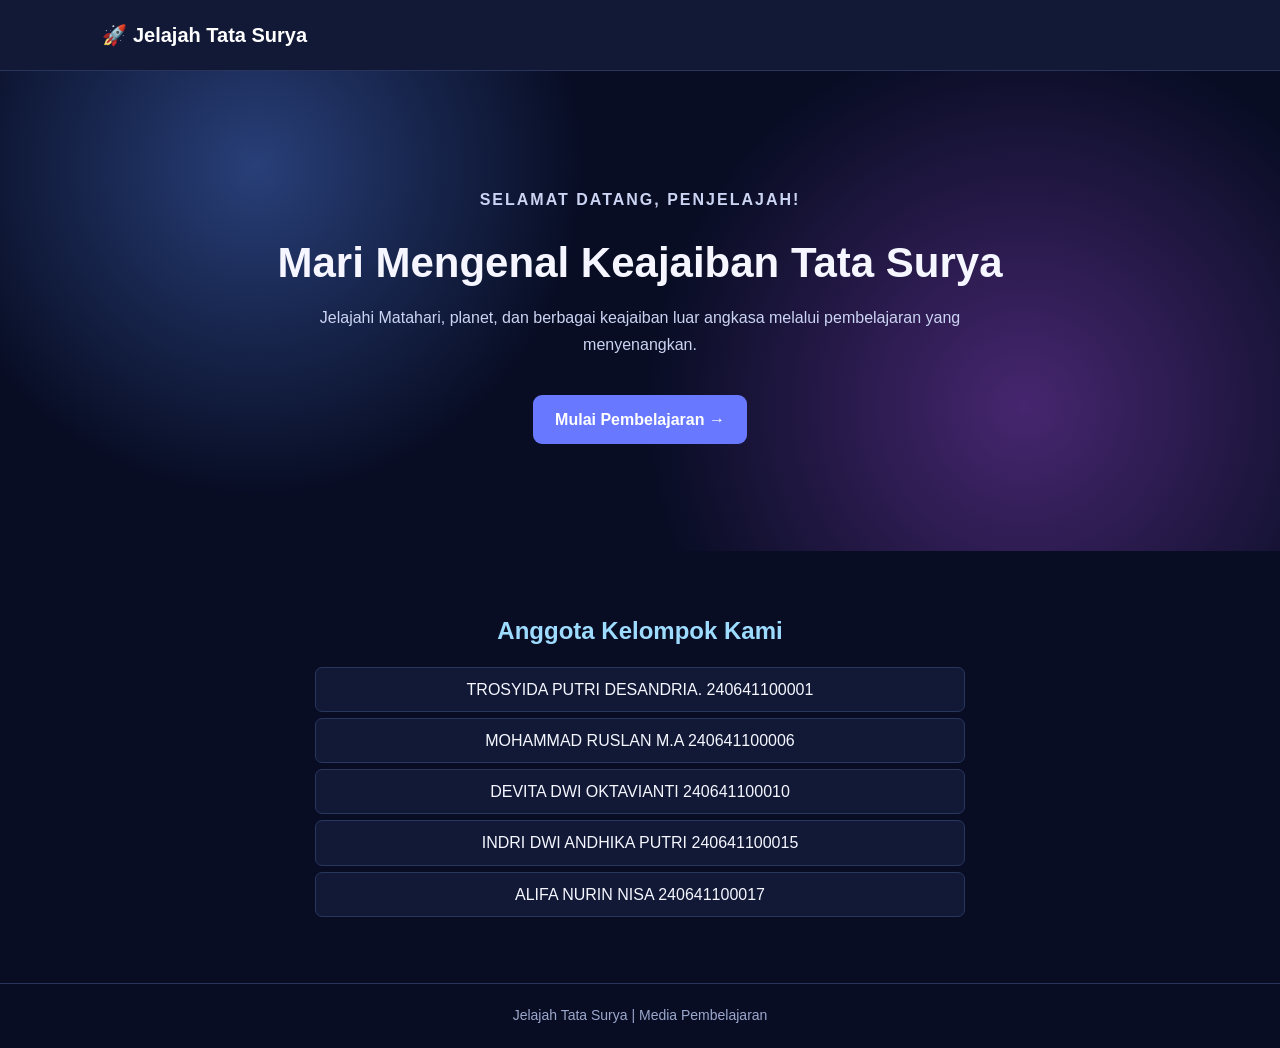
==== tata surya/index.html @ b587520c "Add files via upload" ====
<!DOCTYPE html>
<html lang="id">
<head>
    <meta charset="UTF-8">
    <meta name="viewport" content="width=device-width, initial-scale=1.0">
    <title>Jelajah Tata Surya</title>
    <link rel="stylesheet" href="style.css">
</head>
<body>

    <header class="navbar">
        <h2>🚀 Jelajah Tata Surya</h2>
    </header>

    <main>
        <section class="hero">
            <p class="label">SELAMAT DATANG, PENJELAJAH!</p>
            <h1>Mari Mengenal Keajaiban Tata Surya</h1>
            <p>
                Jelajahi Matahari, planet, dan berbagai keajaiban
                luar angkasa melalui pembelajaran yang menyenangkan.
            </p>
            <a href="menu.html" class="tombol">Mulai Pembelajaran →</a>
        </section>

        <section class="anggota">
            <h2>Anggota Kelompok Kami</h2>
            <p>TROSYIDA PUTRI DESANDRIA. 240641100001</p>
            <p>MOHAMMAD RUSLAN M.A 240641100006</p>
            <p>DEVITA DWI OKTAVIANTI 240641100010</p>
            <p>INDRI DWI ANDHIKA PUTRI 240641100015</p>
            <p>ALIFA NURIN NISA 240641100017</p>
        </section>
    </main>

    <footer>
        <p>Jelajah Tata Surya | Media Pembelajaran</p>
    </footer>

</body>
</html>
---- tata surya/style.css ----
/* PENGATURAN DASAR */
* {
    box-sizing: border-box;
    margin: 0;
    padding: 0;
}

body {
    font-family: Arial, Helvetica, sans-serif;
    background: #080d24;
    color: #f5f6ff;
    line-height: 1.7;
}

a {
    text-decoration: none;
    color: inherit;
}

/* NAVIGASI */
.navbar {
    display: flex;
    justify-content: space-between;
    align-items: center;
    padding: 18px 8%;
    background: #111936;
    border-bottom: 1px solid #28345c;
}

.navbar h2 {
    font-size: 20px;
    color: #ffffff;
}

.link-nav {
    color: #9edcff;
    font-weight: bold;
}

/* HALAMAN UTAMA */
.hero {
    min-height: 480px;
    padding: 100px 20px;
    text-align: center;
    background:
        radial-gradient(circle at 20% 20%, #283f78 0, transparent 30%),
        radial-gradient(circle at 80% 70%, #46266f 0, transparent 35%),
        #080d24;
}

.hero h1 {
    max-width: 800px;
    margin: 15px auto;
    font-size: 42px;
    line-height: 1.2;
}

.hero p {
    max-width: 650px;
    margin: 15px auto 25px;
    color: #cbd4f2;
}

.label {
    color: #8edcff;
    font-weight: bold;
    letter-spacing: 2px;
}

/* TOMBOL */
.tombol {
    display: inline-block;
    margin-top: 12px;
    padding: 11px 22px;
    border: none;
    border-radius: 9px;
    background: #6879ff;
    color: white;
    font-weight: bold;
    cursor: pointer;
    transition: 0.2s;
}

.tombol:hover {
    background: #8793ff;
    transform: translateY(-2px);
}

/* BAGIAN ANGGOTA KELOMPOK */
.anggota {
    max-width: 700px;
    margin: 35px auto;
    padding: 25px;
    text-align: center;
}

.anggota h2 {
    margin-bottom: 15px;
    color: #9edcff;
}

.anggota p {
    padding: 8px;
    margin: 6px 0;
    border: 1px solid #29365e;
    border-radius: 7px;
    background: #111936;
}

/* KONTEN UMUM */
.container {
    width: 84%;
    max-width: 1150px;
    margin: 0 auto;
    padding: 40px 0;
}

.judul-halaman {
    margin-bottom: 30px;
    text-align: center;
}

.judul-halaman h1 {
    margin-bottom: 10px;
    font-size: 32px;
}

.judul-halaman p {
    color: #bdc8e9;
}

/* KARTU MENU DAN KARTU PLANET */
.grid-menu,
.grid-planet {
    display: grid;
    grid-template-columns: repeat(2, minmax(0, 1fr));
    gap: 22px;
}

.kartu {
    padding: 25px;
    border: 1px solid #29365e;
    border-radius: 15px;
    background: #111936;
    box-shadow: 0 8px 24px #00000020;
}

.kartu h2 {
    margin: 10px 0;
}

.kartu p {
    color: #cbd4f2;
}

.ikon {
    font-size: 38px;
}

.planet {
    text-align: center;
}

.planet-icon {
    display: flex;
    justify-content: center;
    align-items: center;
    min-height: 100px;
    font-size: 55px;
}

.merkurius {
    color: #aaa9b5;
}

.venus {
    color: #f3bd76;
}

.bumi {
    color: #75c7ff;
}

.mars {
    color: #ff827c;
}

.jupiter {
    color: #e5b17c;
}

.saturnus {
    color: #e9d49c;
}

.uranus {
    color: #7ce5e9;
}

.neptunus {
    color: #668cff;
}

/* DETAIL INFORMASI */
details {
    margin-top: 15px;
    padding: 12px;
    border-radius: 8px;
    background: #1b2749;
    text-align: left;
}

summary {
    color: #9edcff;
    font-weight: bold;
    cursor: pointer;
}

details p {
    margin-top: 8px;
}

/* MISI BELAJAR */
.isi-misi {
    margin-bottom: 20px;
}

.isi-misi ol {
    padding-left: 25px;
    color: #cbd4f2;
}

.isi-misi li {
    margin: 8px 0;
}

/* KUIS */
.kuis fieldset {
    margin-bottom: 22px;
    padding: 18px;
    border: 1px solid #35436e;
    border-radius: 10px;
}

.kuis legend {
    padding: 0 8px;
    font-weight: bold;
}

.kuis label {
    display: block;
    margin: 10px 0;
    color: #dce3fa;
    cursor: pointer;
}

.kuis input {
    margin-right: 8px;
    accent-color: #8793ff;
}

.catatan {
    margin: 25px 0;
    padding: 15px;
    border-left: 4px solid #6879ff;
    background: #111936;
    color: #cbd4f2;
}

/* VIDEO */
.video {
    max-width: 650px;
    margin: 0 auto 30px;
    text-align: center;
}

.ikon-video {
    font-size: 70px;
}

/* TOMBOL KEMBALI DAN FOOTER */
.tengah {
    margin: 25px 0;
    text-align: center;
}

.kembali {
    display: inline-block;
    margin-top: 20px;
    color: #9edcff;
}

footer {
    margin-top: 35px;
    padding: 20px;
    border-top: 1px solid #28345c;
    text-align: center;
    color: #9ba8cc;
    font-size: 14px;
}

/* TAMPILAN HP */
@media (max-width: 650px) {
    .navbar {
        padding: 15px 5%;
        gap: 12px;
    }

    .navbar h2 {
        font-size: 17px;
    }

    .hero {
        min-height: 400px;
        padding: 75px 20px;
    }

    .hero h1 {
        font-size: 31px;
    }

    .container {
        width: 90%;
        padding: 30px 0;
    }

    .judul-halaman h1 {
        font-size: 27px;
    }

    .grid-menu,
    .grid-planet {
        grid-template-columns: 1fr;
    }

    .anggota {
        margin: 20px;
        padding: 10px;
    }

    .anggota p {
        overflow-wrap: anywhere;
        font-size: 14px;
    }
}
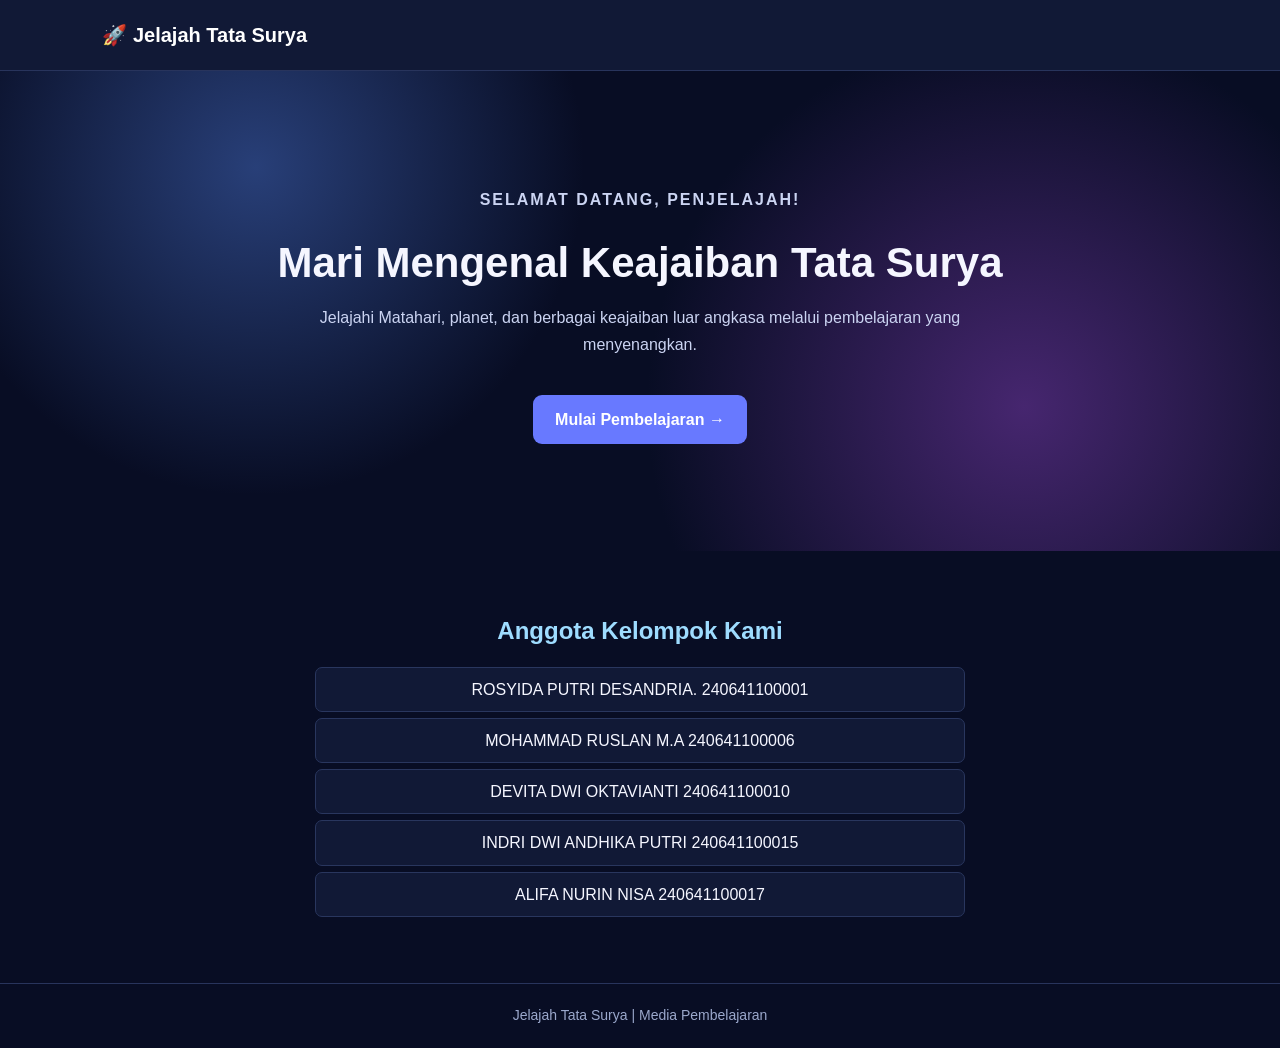
==== commit b73ec725: "Update index.html" ====
--- a/tata surya/index.html
+++ b/tata surya/index.html
@@ -26,7 +26,7 @@
 
         <section class="anggota">
             <h2>Anggota Kelompok Kami</h2>
-            <p>TROSYIDA PUTRI DESANDRIA. 240641100001</p>
+            <p>ROSYIDA PUTRI DESANDRIA. 240641100001</p>
             <p>MOHAMMAD RUSLAN M.A 240641100006</p>
             <p>DEVITA DWI OKTAVIANTI 240641100010</p>
             <p>INDRI DWI ANDHIKA PUTRI 240641100015</p>
